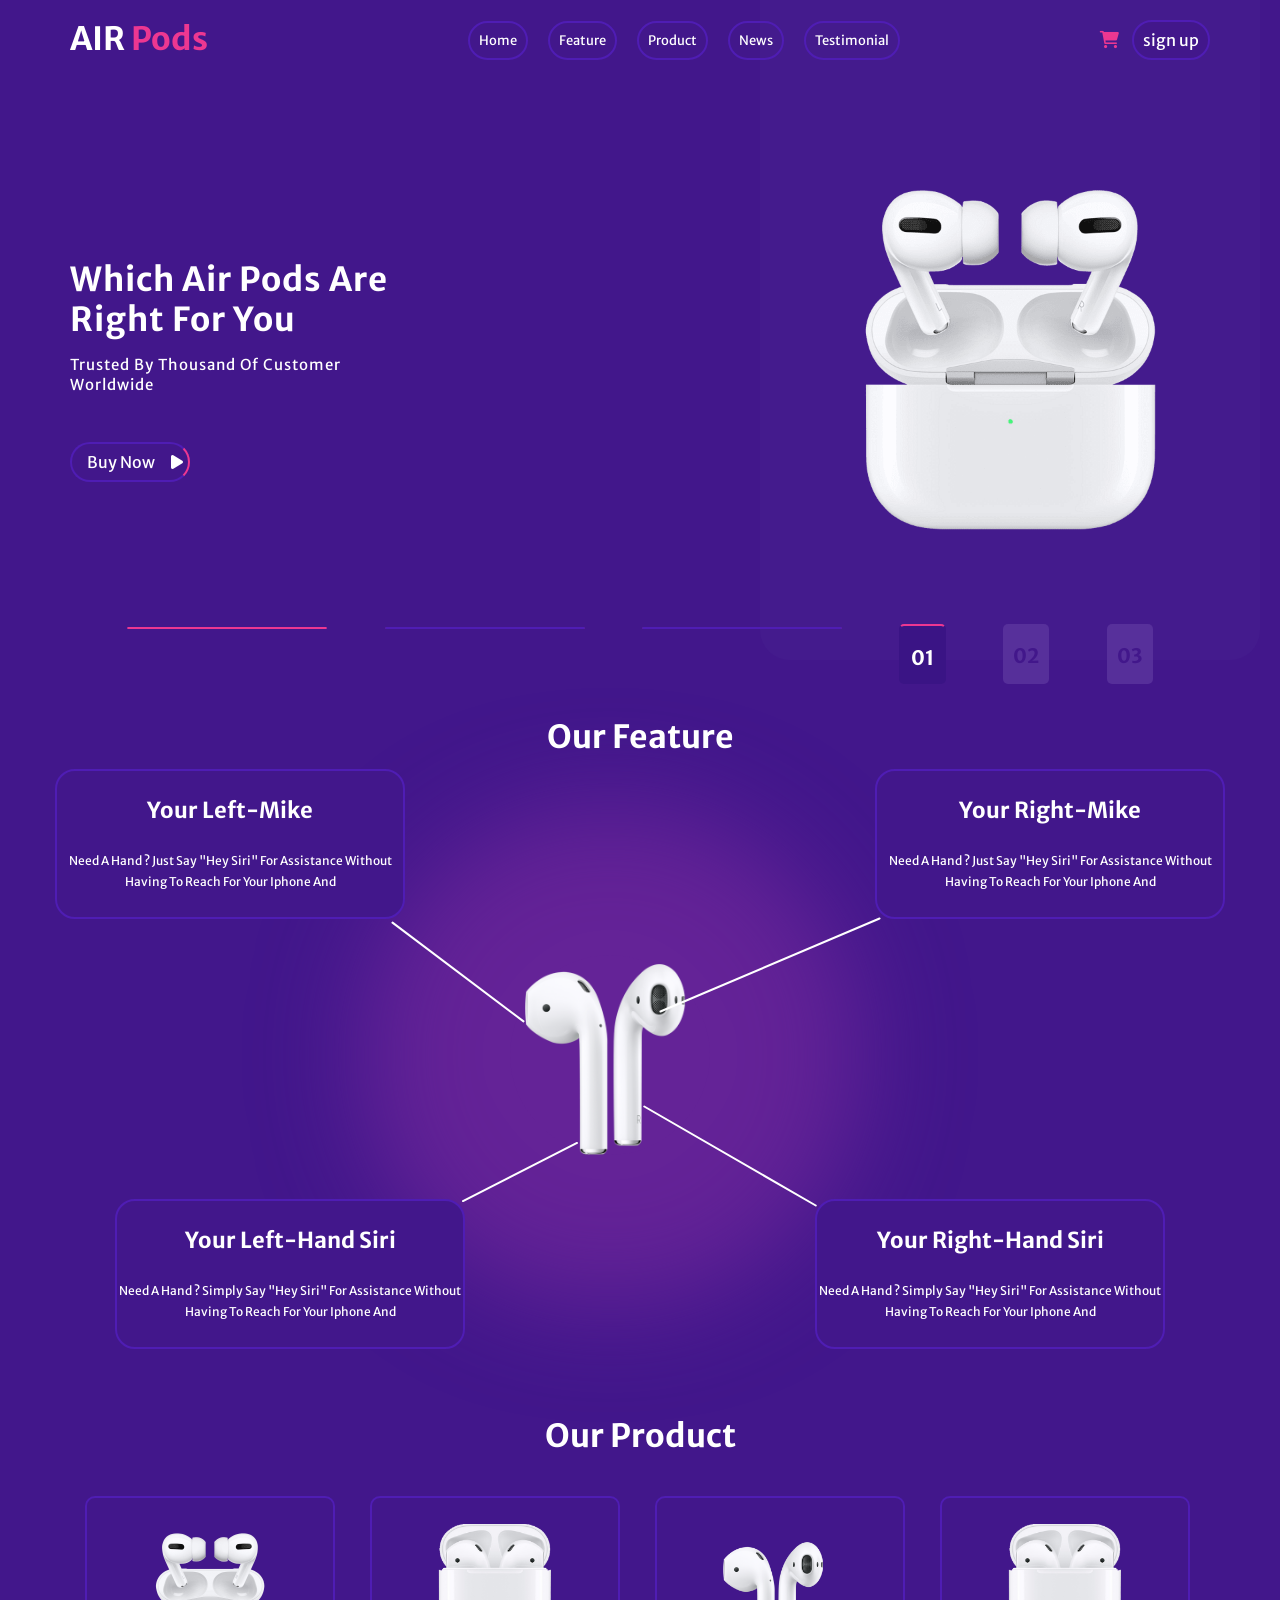
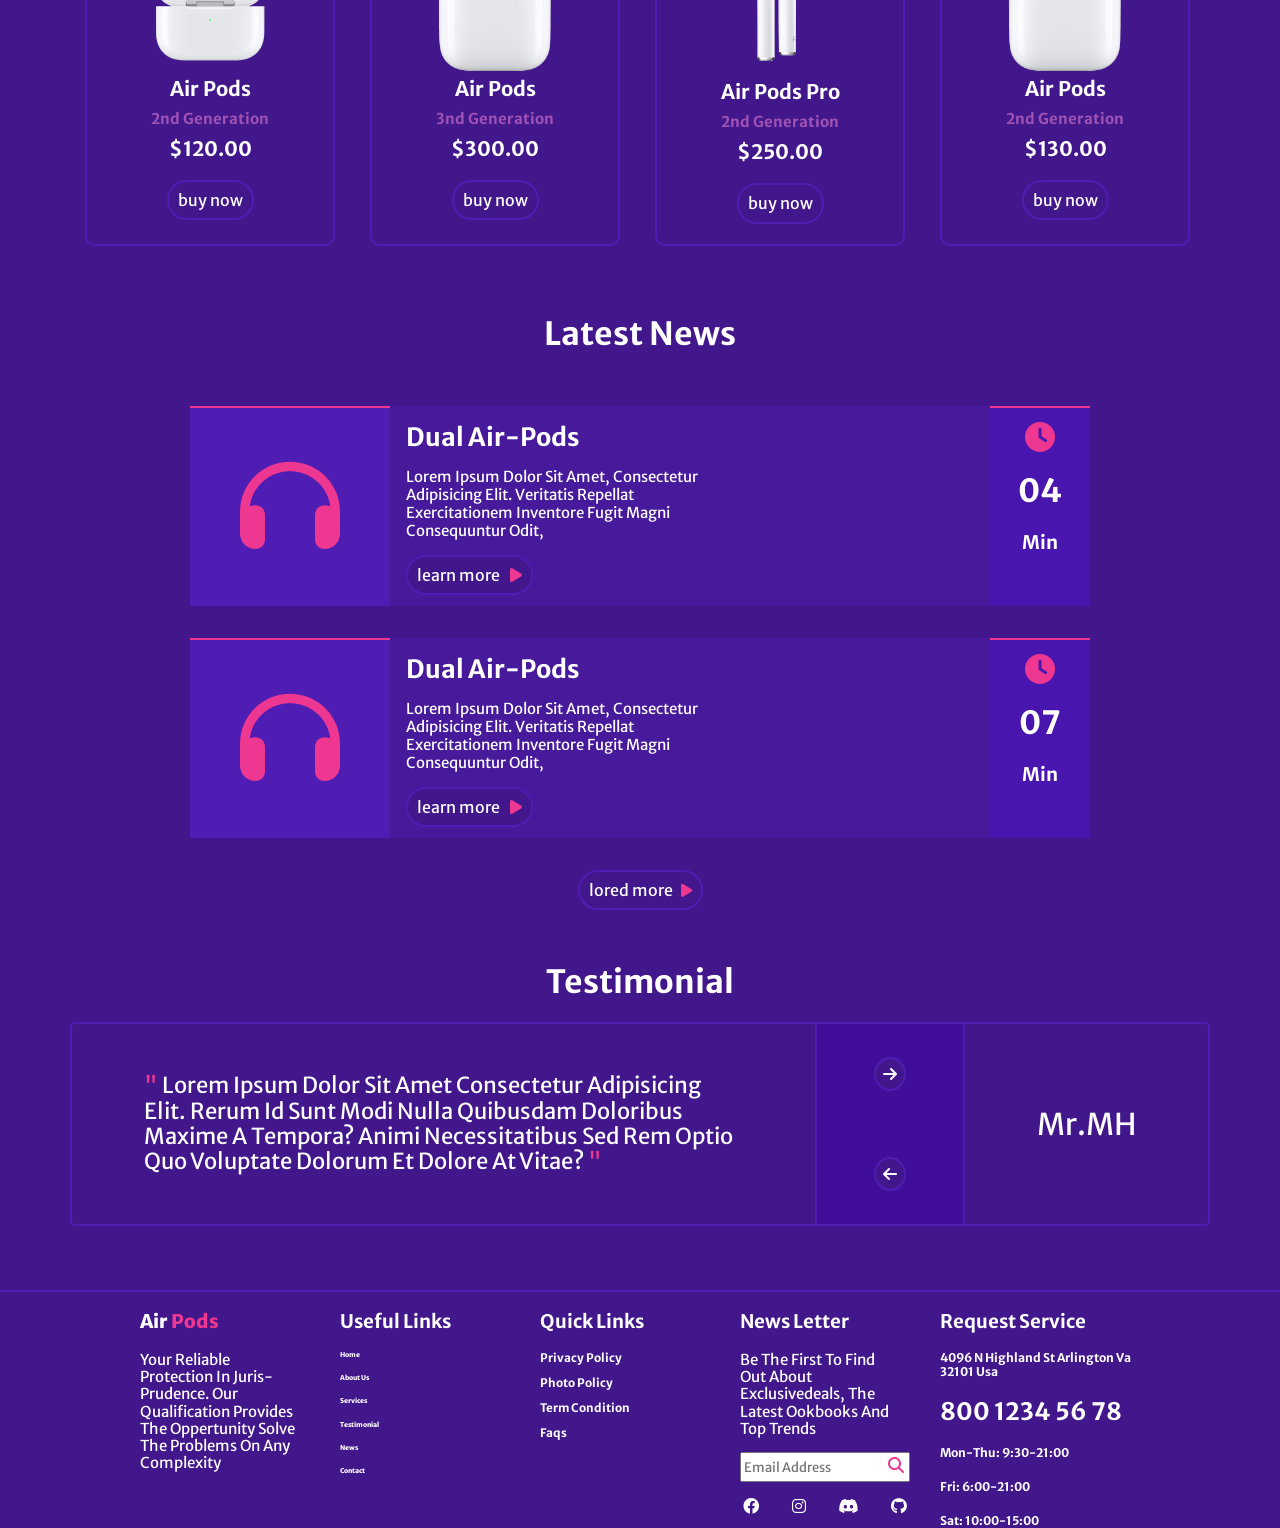
==== index.html @ da16f884 "v1.12" ====
<!DOCTYPE html>
<html lang="en">

<head>
    <meta charset="UTF-8">
    <meta http-equiv="X-UA-Compatible" content="IE=edge">
    <meta name="viewport" content="width=device-width, initial-scale=1.0">
    <!-- Main Template CSS File -->
    <link rel="stylesheet" href="../css/index.css">
    <!-- Render All Elements Normally -->
    <link rel="stylesheet" href="../css/normalize.css">
    <!-- Font Awesome Library -->
    <link rel="stylesheet" href="../css/all.css">
    <!-- Google Fonts -->
    <link rel="preconnect" href="https://fonts.googleapis.com">
    <link rel="preconnect" href="https://fonts.gstatic.com" crossorigin>
    <link href="https://fonts.googleapis.com/css2?family=Fira+Sans&family=Kanit:wght@400;500&family=Merriweather+Sans:ital,wght@0,400;0,500;0,600;0,700;1,700;1,800&family=Rubik+Distressed&display=swap" rel="stylesheet">
    <title>air pods </title>
</head>

<body>
    <div class="container">
        <nav>
            <div class="text">
                <h1>AIR <span>pods</span></h1>
            </div>
            <ul>
                <li><a href="#">home</a></li>
                <li><a href="#feature">feature</a></li>
                <li><a href="#product">product</a></li>
                <li><a href="#news">news</a></li>
                <li><a href="#testimonial">testimonial</a></li>
            </ul>
            <div class="btn">
                <i class="fa-solid fa-cart-shopping"></i>
                <button class="shape-btn">sign up</button>
            </div>
            <i class="fa-solid fa-bars" id="btn-bars"></i>
        </nav>
        <header>
            <img src="../images/pngwing.com.png" alt="" id="photo">
            <span></span>
            <div class="con-text">
                <h1>which air pods are right for you </h1>
                <p>trusted by thousand of customer worldwide </p>
                <button class="shape-btn">Buy Now  <i class="fa-solid fa-play"></i></button>
            </div>
        </header>
    </div>
    <div class="container" id="numbers">
        <span class="prpl active"></span>
        <span class="prpl"></span>
        <span class="prpl"></span>
        <h1 class="text active-text" id="img-1">01</h1>
        <h1 class="text" id="img-2">02</h1>
        <h1 class="text" id="img-3">03</h1>
    </div>
    <div class="feature" id="feature">
        <div class="container relative">
            <h1>our feature</h1>
            <span></span>
            <img src="../images/pngwing.com (1).png" alt="">
            <div class="shape-box box-1">
                <h1 class="text-style">your left-mike</h1>
                <p class="pr-style">need a hand ? just say "hey siri" for assistance without having to reach for your iphone and</p>
            </div>
            <div class="shape-box box-2">
                <h1 class="text-style">your right-mike</h1>
                <p class="pr-style">need a hand ? just say "hey siri" for assistance without having to reach for your iphone and</p>
            </div>
            <div class="shape-box box-3">
                <h1 class="text-style">your left-hand siri</h1>
                <p class="pr-style">need a hand ? simply say "hey siri" for assistance without having to reach for your iphone and</p>
            </div>
            <div class="shape-box box-4">
                <h1 class="text-style">your right-hand siri</h1>
                <p class="pr-style">need a hand ? simply say "hey siri" for assistance without having to reach for your iphone and</p>
            </div>
        </div>
    </div>
    <div class="product" id="product">
        <div class="container">
            <h1>our product</h1>
            <div class="container products">
                <div class="product_1 pro">
                    <img src="../images/pngwing.com.png" alt="">
                    <h1>air pods</h1>
                    <h3>2nd generation</h3>
                    <h1>$120.00</h1>
                    <button class="shape-btn">buy now</button>
                </div>
                <div class="product_2 pro">
                    <img src="../images/pngwing.com (2).png" alt="">
                    <h1>air pods </h1>
                    <h3>3nd generation</h3>
                    <h1>$300.00</h1>
                    <button class="shape-btn">buy now</button>
                </div>
                <div class="product_3 pro">
                    <img src="../images/pngwing.com (1).png" alt="">
                    <h1>air pods pro</h1>
                    <h3>2nd generation</h3>
                    <h1>$250.00</h1>
                    <button class="shape-btn">buy now</button>
                </div>
                <div class="product_4 pro">
                    <img src="../images/pngwing.com (2).png" alt="">
                    <h1>air pods </h1>
                    <h3>2nd generation</h3>
                    <h1>$130.00</h1>
                    <button class="shape-btn">buy now</button>
                </div>
            </div>
        </div>
    </div>
    <div class="news" id="news">
        <div class="container">
            <h1>latest news</h1>
            <div class="content con-1">
                <div class="image">
                    <i class="fa-solid fa-headphones"></i>
                </div>
                <div class="info">
                    <h1>dual air-pods</h1>
                    <p>Lorem ipsum dolor sit amet, consectetur adipisicing elit. Veritatis repellat exercitationem inventore fugit magni consequuntur odit,
                    </p>
                    <button class="shape-btn">learn more <i class="fa-solid fa-play"></i></button>
                </div>
                <div class="timer">
                    <i class="fa-sharp fa-solid fa-clock"></i>
                    <h1>04</h1>
                    <h3>min</h3>
                    
                </div>
            </div>
            <div class="content con-2">
                <div class="image">
                    <i class="fa-solid fa-headphones"></i>
                </div>
                <div class="info">
                    <h1>dual air-pods</h1>
                    <p>Lorem ipsum dolor sit amet, consectetur adipisicing elit. Veritatis repellat exercitationem inventore fugit magni consequuntur odit,
                    </p>
                    <button class="shape-btn">learn more <i class="fa-solid fa-play"></i></button>
                </div>
                <div class="timer">
                    <i class="fa-sharp fa-solid fa-clock"></i>
                    <h1>07</h1>
                    <h3>min</h3>
                </div>
            </div>
            <button class="shape-btn info-btn"> lored more <i class="fa-solid fa-play"></i></button>
        </div>
    </div>
    <div class="testimonial" id="testimonial">
        <div class="container">
            <h1>testimonial</h1>
            <div class="par">
                <div class="testimonial-info">
                    <p><span>"</span> Lorem ipsum dolor sit amet consectetur adipisicing elit. Rerum id sunt modi nulla quibusdam doloribus maxime a tempora? Animi necessitatibus sed rem optio quo voluptate dolorum et dolore at vitae? <span>"</span>
                </div>
                <div class="testimonial-btn ">
                    <i class="fa-solid fa-arrow-right"></i>
                    <i class="fa-solid fa-arrow-left"></i>
                </div>
                <span class="MrMH"> Mr.MH</span>
            </div>
        </div>
    </div>
    <div class="footer" id="footer">
        <div class="container footer-container">
            <div class="airpods">
                <h3>air <span> pods</span></h3>
                <p>your reliable protection in juris-prudence. our qualification provides the oppertunity solve the problems on any complexity</p>
            </div>
            <div class="useful-links">
                <h3>useful links</h3>
                <ul>
                    <li>
                        <a href="#home">
                            <h6>home</h6>
                        </a>
                    </li>
                    <li>
                        <a href="#">
                            <h6>about us </h6>
                        </a>
                    </li>
                    <li>
                        <a href="#">
                            <h6>services</h6>
                        </a>
                    </li>
                    <li>
                        <a href="#testimonial">
                            <h6>testimonial</h6>
                        </a>
                    </li>
                    <li>
                        <a href="#news">
                            <h6>news</h6>
                        </a>
                    </li>
                    <li>
                        <a href="#footer">
                            <h6>contact</h6>
                        </a>
                    </li>
                </ul>
            </div>
            <div class="quick-links">
                <h3>quick links</h3>
                <ul>
                    <li>
                        <a href="#">
                            <h3>privacy policy</h3>
                        </a>
                    </li>
                    <li>
                        <a href="#">
                            <h3>photo policy</h3>
                        </a>
                    </li>
                    <li>
                        <a href="#">
                            <h3>term condition</h3>
                        </a>
                    </li>
                    <li>
                        <a href="#">
                            <h3>faqs</h3>
                        </a>
                    </li>
                </ul>
            </div>
            <div class="news-letter">
                <h3>news letter</h3>
                <p>be the first to find out about exclusivedeals, the latest ookbooks and top trends </p>
                <form action="">
                    <input type="email" placeholder="email address">
                    <i class="fa-solid fa-magnifying-glass"></i>
                </form>
                <div class="social">
                    <i class="fa-brands fa-facebook"></i>
                    <i class="fa-brands fa-instagram"></i>
                    <i class="fa-brands fa-discord"></i>
                    <i class="fa-brands fa-github"></i>
                </div>
            </div>
            <div class="request-service ">
                <h3>request service</h3>
                <h5>4096 n highland st arlington va 32101 usa</h5>
                <h2>800 1234 56 78</h2>
                <h5>mon-thu: 9:30-21:00</h5>
                <h5>fri: 6:00-21:00</h5>
                <h5>sat: 10:00-15:00</h5>
            </div>
        </div>
    </div>
    <script src="../js/index.js"></script>
</body>

</html>
---- css/index.css ----
/* Start Variables */
  
   :root {
      --main-color: #42178b;
      --secondary-color: #ed3791;
      --border-color: #4f1db4;
      --bg-color: #4a25934d;
      --white: #fff;
      --circl-color: #642397;
      --main-duration: 0.5s;
      --image-size: 400px;
  }
  /* End Variables */
  /* Start Global Rules */
  
  * {
      text-transform: capitalize;
      -webkit-box-sizing: border-box;
      -moz-box-sizing: border-box;
      box-sizing: border-box;
  }
  
  html {
      scroll-behavior: smooth;
  }
  
  body {
      font-family: 'Merriweather Sans', sans-serif;
      background-color: var(--main-color);
  }
  
  .container {
      padding-left: 15px;
      padding-right: 15px;
      margin-left: auto;
      margin-right: auto;
  }
  /* Small */
  
  @media (min-width: 768px) {
      .container {
          width: 750px;
      }
  }
  /* Medium */
  
  @media (min-width: 992px) {
      .container {
          width: 970px;
      }
  }
  /* Large */
  
  @media (min-width: 1200px) {
      .container {
          width: 1170px;
      }
  }
  /* End Global Rules */
  /* Start Components */
  
  .shape-btn {
      color: var(--white);
      background-color: var(--main-color);
      border: 2px solid var(--border-color);
      border-radius: 20px;
      padding: 9px;
      -webkit-border-radius: 20px;
      -moz-border-radius: 20px;
      -ms-border-radius: 20px;
      -o-border-radius: 20px;
  }
  
  .shape-box {
      display: flex;
      flex-direction: column;
      justify-content: center;
      align-items: center;
      position: relative;
      width: 350px;
      height: 150px;
      background-color: var(--main-color);
      border: 2px solid var(--border-color);
      border-radius: 20px;
      text-align: center;
      -webkit-border-radius: 20px;
      -moz-border-radius: 20px;
      -ms-border-radius: 20px;
      -o-border-radius: 20px;
  }
  /* End Components */
  /* Start nav */
  
  nav .fa-bars {
      display: none;
      font-size: 20px;
      color: var(--white);
      cursor: pointer;
  }
  
  nav {
      display: flex;
      justify-content: space-between;
      align-items: center;
  }
  
  nav h1 {
      width: fit-content;
      cursor: pointer;
      color: var(--white);
  }
  
  nav h1 span {
      color: var(--secondary-color);
  }
  
  nav ul {
      list-style: none;
      display: flex;
  }
  
  nav ul li {
      margin-left: 20px;
  }
  /* Medium */
  
  @media (max-width: 992px) {
      nav ul {
          display: none;
      }
      nav .fa-bars {
          display: block;
      }
  }
  
  nav ul li a {
      font-size: 13px;
      text-decoration: none;
      padding: 9px;
      color: var(--white);
      border: 2px solid var(--border-color);
      border-radius: 30px;
      -webkit-border-radius: 30px;
      -moz-border-radius: 30px;
      -ms-border-radius: 30px;
      -o-border-radius: 30px;
  }
  
  nav ul li a:hover {
      background-color: var(--secondary-color);
      transform: translate(1.2);
      transition: var(--main-duration);
      border: 2px solid var(--white);
      -webkit-transform: translate(1.2);
      -moz-transform: translate(1.2);
      -ms-transform: translate(1.2);
      -o-transform: translate(1.2);
      -webkit-transition: var(--main-duration);
      -moz-transition: var(--main-duration);
      -ms-transition: var(--main-duration);
      -o-transition: var(--main-duration);
  }
  
  nav .btn button:hover {
      cursor: pointer;
      background-color: var(--secondary-color);
      transform: translate(1.2);
      transition: 0.4s;
      border: 2px solid var(--white);
      -webkit-transform: translate(1.2);
      -moz-transform: translate(1.2);
      -ms-transform: translate(1.2);
      -o-transform: translate(1.2);
      -webkit-transition: 0.4s;
      -moz-transition: 0.4s;
      -ms-transition: 0.4s;
      -o-transition: 0.4s;
  }
  
  nav .btn i {
      font-size: 17px;
      transition: var(--main-duration);
      color: var(--secondary-color);
      margin-right: 10px;
      text-align: center;
      cursor: pointer;
      -webkit-transition: var(--main-duration);
      -moz-transition: var(--main-duration);
      -ms-transition: var(--main-duration);
      -o-transition: var(--main-duration);
  }
  
  nav .btn i:hover {
      color: var(--white);
      transform: scale(1.3);
      -webkit-transform: scale(1.3);
      -moz-transform: scale(1.3);
      -ms-transform: scale(1.3);
      -o-transform: scale(1.3);
  }
  /* end nav */
  /* Start Header */
  
  header {
      margin-top: 5rem;
      position: relative;
      display: flex;
      flex-direction: row-reverse;
      justify-content: space-between;
      align-items: center;
  }
  
  header img {
      width: 400px;
      height: 400px;
  }
  /* Small */
  
  @media (max-width: 768px) {
      header img {
          margin-top: 20px;
          width: 250px;
      }
      header span {
          display: none;
      }
  }
  
  header span {
      border-bottom-left-radius: 30px;
      border-bottom-right-radius: 30px;
      border-bottom-color: var(--main-color);
      position: absolute;
      width: 500px;
      margin: 0;
      height: 700px;
      background-color: var(--bg-color);
      z-index: -1;
      left: 100%;
      top: -50%;
      transform: translateX(-90%);
      -webkit-transform: translateX(-90%);
      -moz-transform: translateX(-90%);
      -ms-transform: translateX(-90%);
      -o-transform: translateX(-90%);
  }
  
  header .con-text {
      max-width: 350px;
      color: var(--white);
  }
  
  header .con-text h1 {
      font-size: 33px;
      letter-spacing: 1px;
      line-height: 40px;
      margin-bottom: 0;
  }
  
  header .con-text p {
      font-size: 15px;
      letter-spacing: 1px;
      line-height: 20px;
  }
  
  header .con-text button {
      width: 120px;
      margin-top: 2rem;
      padding-left: 0px;
      padding-right: 15px;
      cursor: pointer;
  }
  /* Small */
  
  @media (max-width: 768px) {
      header {
          flex-direction: column-reverse;
      }
      header .con-text button {
          margin-left: 50%;
          transform: translateX(-50%);
      }
      header .con-text {
          text-align: center;
      }
  }
  
  #numbers {
      display: flex;
      justify-content: space-evenly;
      align-items: center;
  }
  
  #numbers .prpl {
      border-radius: 4px;
      width: 200px;
      border: 1px solid var(--border-color);
      background-color: var(--secondary-color);
      -webkit-border-radius: 4px;
      -moz-border-radius: 4px;
      -ms-border-radius: 4px;
      -o-border-radius: 4px;
  }
  
  #numbers .active {
      border: 1.5px solid var(--secondary-color);
  }
  
  #numbers .text {
      cursor: pointer;
      margin-top: 4rem;
      height: 60px;
      text-align: center;
      padding-top: 20px;
      padding-left: 10px;
      padding-right: 10px;
      font-size: 20px;
      color: var(--main-color);
      border-radius: 5px;
      background-color: #5d37a0c0;
      -webkit-border-radius: 5px;
      -moz-border-radius: 5px;
      -ms-border-radius: 5px;
      -o-border-radius: 5px;
  }
  
  @media (max-width: 992px) {
      #numbers .prpl {
          width: 150px;
      }
  }
  
  @media (max-width: 500px) {
      #numbers .prpl {
          width: 50px;
      }
  }
  
  #numbers .active-text {
      color: white;
      background-color: #3a1485;
      border-radius: 5px;
      border: 2px solid transparent;
      border-top-color: var(--secondary-color);
      -webkit-border-radius: 5px;
      -moz-border-radius: 5px;
      -ms-border-radius: 5px;
      -o-border-radius: 5px;
  }
  
  header .con-text button {
      border-right-color: var(--secondary-color);
      position: relative;
      
  }
  
  header .con-text button .fa-play::before {
      right: 5px;
      top: 10px;
      position: absolute;
      content: "\f04b";
  }
  
  header .con-text button:hover {
      border-top-color: var(--secondary-color);
      border-bottom-color: var(--secondary-color);
      border-left-color: var(--secondary-color);
      transition: var(--main-duration);
      -webkit-transition: var(--main-duration);
      -moz-transition: var(--main-duration);
      -ms-transition: var(--main-duration);
      -o-transition: var(--main-duration);
  }
  /* End Header */
  /* Start Landing Section */
  /* End Landing Section */
  /* End Landing Section */
  /* Start Features*/
  
  .feature .container {
      position: relative;
      height: 630px;
  }
  
  .feature h1 {
      text-align: center;
      color: var(--white);
  }
  
  .feature .container img {
      width: var(--image-size);
      margin-top: 150px;
      margin-left: 50%;
      transform: translateX(-50%);
      -webkit-transform: translateX(-50%);
      -moz-transform: translateX(-50%);
      -ms-transform: translateX(-50%);
      -o-transform: translateX(-50%);
  }
  
  .feature .container span {
      z-index: -1;
      width: 200px;
      position: absolute;
      left: 455px;
      top: 236px;
      height: 200px;
      opacity: 1.5;
      border-radius: 50%;
      -webkit-border-radius: 50%;
      -moz-border-radius: 50%;
      -ms-border-radius: 50%;
      -o-border-radius: 50%;
      background-color: var(--circl-color);
      box-shadow: 0px 0px 100px 150px var(--circl-color);
  }
  
  @media (max-width: 1200px) {
      .feature .container span {
          display: none;
      }
      .feature .container img {
          width: 300px;
          margin: 0 auto;
          margin-top: 0px;
          margin-left: 50%;
          /* margin-right: 50%; */
          z-index: -1;
          opacity: 0.9;
          background-color: var(--circl-color);
          transform: translate(-50%);
          border-radius: 50%;
          box-shadow: 0px 0px 50px 50px var(--circl-color);
          -webkit-transform: translate(-50%);
          -moz-transform: translate(-50%);
          -ms-transform: translate(-50%);
          -o-transform: translate(-50%);
      }
  }
  
  .feature .container .box-1 {
      position: absolute;
      top: 50px;
      left: 0;
  }
  
  .feature .container .box-2 {
      position: absolute;
      top: 50px;
      right: 0;
  }
  
  .feature .container .box-3 {
      position: absolute;
      bottom: 0;
      left: 60px;
  }
  
  .feature .container .box-4 {
      position: absolute;
      bottom: 0;
      right: 60px;
  }
  
  .feature .container .box-1::after {
      content: '';
      top: 200px;
      width: 166px;
      height: 2px;
      background-color: var(--white);
      position: absolute;
      left: 318px;
      transform: rotate(37deg);
      border-radius: 50px;
      -webkit-border-radius: 50px;
      -moz-border-radius: 50px;
      -ms-border-radius: 50px;
      -o-border-radius: 50px;
  }
  
  .feature .container .box-2::after {
      content: '';
      top: 193px;
      width: 240px;
      height: 2px;
      background-color: var(--white);
      position: absolute;
      right: 333px;
      transform: rotate(157deg);
      border-radius: 50px;
      -webkit-border-radius: 50px;
      -moz-border-radius: 50px;
      -ms-border-radius: 50px;
      -o-border-radius: 50px;
  }
  
  .feature .container .box-3::after {
      content: '';
      top: -30px;
      width: 130px;
      height: 2px;
      background-color: var(--white);
      position: absolute;
      right: -122px;
      transform: rotate(-27deg);
      border-radius: 50px;
      -webkit-border-radius: 50px;
  }
  
  .feature .container .box-4::after {
      content: '';
      top: -46px;
      width: 200px;
      height: 2px;
      background-color: var(--white);
      position: absolute;
      right: 333px;
      transform: rotate(30deg);
      border-radius: 50px;
      -webkit-border-radius: 50px;
      -moz-border-radius: 50px;
      -ms-border-radius: 50px;
      -o-border-radius: 50px;
  }
  
  .text-style {
      font-size: 22px;
  }
  
  .pr-style {
      font-size: 12px;
      line-height: 21px;
      color: var(--white);
  }
  
  @media (max-width: 1200px) {
      .feature .container {
          display: flex;
          justify-content: center;
          align-items: center;
          flex-direction: column;
          position: relative;
      }
      .feature .container .box-1::after,
      .feature .container .box-2::after,
      .feature .container .box-3::after,
      .feature .container .box-4::after {
          display: none;
      }
      .feature .container .box-1,
      .feature .container .box-2,
      .feature .container .box-3,
      .feature .container .box-4 {
          position: relative;
          margin-bottom: 20px;
      }
      .feature .container .box-3 {
          left: 0;
          margin-top: 50px;
      }
      .feature .container .box-4 {
          right: 0;
      }
      .feature .container {
          height: fit-content;
      }
      .feature .container img {
          width: 300px;
          margin: 0 auto;
          margin-top: 0px;
          margin-left: 50%;
          /* margin-right: 50%; */
          transform: translate(-50%);
          -webkit-transform: translate(-50%);
          -moz-transform: translate(-50%);
          -ms-transform: translate(-50%);
          -o-transform: translate(-50%);
      }
  }
  /* End Features */
  /* Start products  */
  
  .product {
      margin-top: 3rem;
  }
  
  .product .container {
      display: flex;
      flex-direction: column;
      align-items: center;
      justify-content: center;
  }
  
  .product .container h1 {
      color: var(--white);
      text-align: center;
  }
  
  .product .container .products .product_1 img {
      width: 150px;
  }
  
  .product .container .products .product_2 img {
      width: 150px;
  }
  
  .product .container .products .product_3 img {
      width: 250px;
      margin-left: 30px;
  }
  
  .product .container .products .product_4 img {
      width: 150px;
  }
  
  .product .container .pro {
      width: 250px;
      margin-top: 20px;
      background-color: var(--main-color);
      border: 2px solid var(--border-color);
      border-radius: 10px;
      height: 350px;
      display: flex;
      flex-direction: column;
      justify-content: center;
      align-items: center;
      -webkit-border-radius: 10px;
      -moz-border-radius: 10px;
      -ms-border-radius: 10px;
      -o-border-radius: 10px;
  }
  
  .product .container .products {
      display: grid;
      grid-template-columns: repeat(auto-fill, minmax(277px, 1fr));
  }
  
  .product .container .products .product_1 h1,
  .product .container .products .product_2 h1,
  .product .container .products .product_3 h1,
  .product .container .products .product_4 h1 {
      font-size: 20px;
      margin: 5px;
      color: var(--white);
  }
  
  .product .container .products .product_1 h3,
  .product .container .products .product_2 h3,
  .product .container .products .product_3 h3,
  .product .container .products .product_4 h3 {
      color: var(--white);
      font-size: 15px;
      color: #c36ac3b8;
      margin: 05px;
  }
  
  .product .container .products .product_1 button,
  .product .container .products .product_2 button,
  .product .container .products .product_3 button,
  .product .container .products .product_4 button {
      margin-top: 15px;
  }
  
  .product .container .products .product_1 button:hover,
  .product .container .products .product_2 button:hover,
  .product .container .products .product_3 button:hover,
  .product .container .products .product_4 button:hover {
      background-color: var(--secondary-color);
      transform: translate(1.2);
      transition: var(--main-duration);
      border: 2px solid var(--white);
      -webkit-transform: translate(1.2);
      -moz-transform: translate(1.2);
      -ms-transform: translate(1.2);
      -o-transform: translate(1.2);
      -webkit-transition: var(--main-duration);
      -moz-transition: var(--main-duration);
      -ms-transition: var(--main-duration);
      -o-transition: var(--main-duration);
  }
  /* end products  */
  /* Start news */
  
  .news {
      color: var(--white);
      margin-top: 3rem;
  }
  
  .news .container .con-1,
  .news .container .con-2 {
      margin-top: 2rem;
  }
  
  .news .container {
      display: flex;
      align-items: center;
      justify-content: center;
      flex-direction: column;
  }
  
  .news .container h1 {
      text-align: center;
      color: var(--white);
  }
  
  .news .container .content {
      display: flex;
      justify-content: center;
      align-items: center;
      flex-wrap: wrap;
  }
  
  .news .container .content .image {
      position: relative;
      width: 200px;
      height: 200px;
      background-color: var(--border-color);
  }
  
  .news .container .content .image::before {
      content: '';
      width: 200px;
      height: 2px;
      position: absolute;
      top: 0;
      left: 0;
      background-color: var(--secondary-color);
  }
  
  .news .container .content .info {
      width: 600px;
      height: 200px;
      background-color: #4f1db462;
  }
  
  .news .container .content .info h1 {
      width: fit-content;
      margin-left: 1rem;
  }
  
  .news .container .content .info p {
      width: 300px;
      margin-left: 1rem;
      font-size: 15px;
      line-height: 18px;
  }
  
  .news .container .content .info button {
      margin-left: 1rem;
  }
  
  .news .container .content .timer {
      position: relative;
      width: 100px;
      height: 200px;
      text-align: center;
      background-color: #4b14bac1;
  }
  
  .news .container .content .timer::after {
      content: '';
      width: 100px;
      height: 2px;
      position: absolute;
      top: 0;
      left: 0;
      background-color: var(--secondary-color);
  }
  
  .news .container .content .info h1 {
      font-size: 25px;
  }
  
  @media (max-width: 992px) {
      .news .container .content {
          flex-direction: column;
      }
      .news .container .content .info {
          width: 200px;
          height: 200px;
      }
      .news .container .content .info p {
          width: 150px;
          font-size: 5px;
      }
      .news .container .content .info h1 {
          font-size: 20px;
      }
      .news .container .content .timer {
          position: relative;
          width: 200px;
      }
      .news .container .content .timer::after {
          width: 200px;
      }
  }
  
  .info-btn {
      margin: 2rem auto;
  }
  
  .news .container .content .image i {
      font-size: 100px;
      margin-top: 50px;
      color: var(--secondary-color);
      text-align: center;
      margin-left: 50%;
      transform: translate(-50%);
      -webkit-transform: translate(-50%);
      -moz-transform: translate(-50%);
      -ms-transform: translate(-50%);
      -o-transform: translate(-50%);
  }
  
  .news .container .content .info button i {
      margin-left: 7px;
      color: var(--secondary-color);
      transition: var(--main-duration);
      -webkit-transition: var(--main-duration);
      -moz-transition: var(--main-duration);
      -ms-transition: var(--main-duration);
      -o-transition: var(--main-duration);
  }
  
  .news .container .content .info button i:hover {
      color: var(--white);
      transform: scale(1.4);
      -webkit-transform: scale(1.4);
      -moz-transform: scale(1.4);
      -ms-transform: scale(1.4);
      -o-transform: scale(1.4);
  }
  
  .news .container .content .timer i {
      font-size: 30px;
      color: var(--secondary-color);
      text-align: center;
      margin-top: 1rem;
  }
  
  .news .info-btn i {
      font-size: 15px;
      margin-left: 5px;
      color: var(--secondary-color);
      text-align: center;
      transition: var(--main-duration);
      -webkit-transition: var(--main-duration);
      -moz-transition: var(--main-duration);
      -ms-transition: var(--main-duration);
      -o-transition: var(--main-duration);
  }
  
  .news .info-btn i:hover {
      color: var(--white);
      transform: rotate(90deg) scale(1.4);
      -webkit-transform: rotate(90deg) scale(1.4);
      -moz-transform: rotate(90deg) scale(1.4);
      -ms-transform: rotate(90deg) scale(1.4);
      -o-transform: rotate(90deg) scale(1.4);
  }
  /* End news */
  /* Start testimonial */
  
  .testimonial .container h1 {
      text-align: center;
      color: var(--white);
  }
  
  .testimonial .container .par {
      display: flex;
      justify-content: space-evenly;
      align-items: center;
      background-color: var(--main-color);
      border: var(--border-color) 2px solid;
      border-radius: 5px;
      -webkit-border-radius: 5px;
      -moz-border-radius: 5px;
      -ms-border-radius: 5px;
      -o-border-radius: 5px;
  }
  
  .testimonial .container .testimonial-info {
      display: flex;
      justify-content: center;
      align-items: center;
      width: 600px;
      height: 200px;
  }
  
  .testimonial .container .testimonial-btn {
      width: 150px;
      height: 200px;
      display: flex;
      justify-content: center;
      align-items: center;
      flex-direction: column;
      background-color: #4007a395;
      border: var(--border-color) 2px solid;
      border-top: transparent;
      border-bottom: transparent;
  }
  
  .testimonial .container .testimonial-btn i {
      cursor: pointer;
      margin: auto;
      border-radius: 50%;
      padding: 7px;
      color: var(--white);
      background-color: var(--main-color);
      border: 2px solid var(--border-color);
      -webkit-border-radius: 50%;
      -moz-border-radius: 50%;
      -ms-border-radius: 50%;
      -o-border-radius: 50%;
      transition: var(--main-duration);
      -webkit-transition: var(--main-duration);
      -moz-transition: var(--main-duration);
      -ms-transition: var(--main-duration);
      -o-transition: var(--main-duration);
  }
  
  .testimonial .container .testimonial-btn i:hover {
      background-color: var(--white);
      border-color: var(--secondary-color);
      color: var(--secondary-color);
      transform: rotate(180deg);
      -webkit-transform: rotate(180deg);
      -moz-transform: rotate(180deg);
      -ms-transform: rotate(180deg);
      -o-transform: rotate(180deg);
  }
  
  .testimonial .container .testimonial-info p {
      font-size: 22px;
      color: var(--white);
  }
  
  .testimonial .container .testimonial-info p span {
      color: var(--secondary-color);
  }
  
  .MrMH {
      color: var(--white);
      font-size: 30px;
  }
  
  @media (max-width: 992px) {
      .testimonial .container .par {
          flex-direction: column;
          justify-content: center;
          align-items: center;
      }
      .testimonial-info p {
          width: 250px;
          font-size: 22px;
          color: var(--white);
      }
      .testimonial .container .par {
          display: flex;
        justify-content: center;
            align-items: center;
          margin: 0px auto;
          height: 590px;
          justify-content: space-evenly;
          align-items: center;
          background-color: var(--main-color);
          border: var(--border-color) 2px solid;
          border-radius: 5px;
          -webkit-border-radius: 5px;
          -moz-border-radius: 5px;
          -ms-border-radius: 5px;
          -o-border-radius: 5px;
      }
      .testimonial .container .testimonial-btn i {
          cursor: pointer;
          margin: auto;
          border-radius: 50%;
          padding: 7px;
          color: var(--white);
          background-color: var(--main-color);
          border: 2px solid var(--border-color);
          -webkit-border-radius: 50%;
          -moz-border-radius: 50%;
          -ms-border-radius: 50%;
          -o-border-radius: 50%;
          transition: var(--main-duration);
          -webkit-transition: var(--main-duration);
          -moz-transition: var(--main-duration);
          -ms-transition: var(--main-duration);
          -o-transition: var(--main-duration);
      }
      .testimonial .container .testimonial-btn {
          width: 100%;
          height: 100px;
          display: flex;
          justify-content: center;
          align-items: center;
          flex-direction: column;
          background-color: #4007a395;
          border: var(--border-color) 2px solid;
          border-right: transparent;
          border-left: transparent;
      }
      .testimonial .container .testimonial-info {
          display: flex;
          justify-content: center;
          align-items: center;
          width: 300px;
          height: 200px;
      }
      .testimonial .container .par {
          width: 300px;
      }
  }
  /* End testimonial */
  /* Start Contact */
  /* End Contact */
  /* Start Footer */
  
  .airpods,
  .useful-links,
  .quick-links,
  .news-letter,
  .request-service {
      height: 200px;
  }
  
  .footer-container {
      margin: 0 auto;
      display: grid;
      align-items: center;
      justify-content: center;
      color: var(--white);
      grid-template-columns: repeat(auto-fill, minmax(100px, 200px));
  }
  
  .footer {
      margin-top: 4rem;
      border: 2px solid var(--border-color);
      border-bottom: transparent;
      border-left: transparent;
      border-right: transparent;
  }
  
  .airpods h3,
  .useful-links h6 {
      font-weight: 800;
  }
  
  .airpods h3 span {
      color: var(--secondary-color);
  }
  
  .airpods p,
  .news-letter p {
      width: 160px;
      font-size: 15px;
      font-weight: 400;
  }
  
  .useful-links ul,
  .quick-links ul {
      list-style: none;
      margin-left: 0;
      padding: 0 0 0 0;
  }
  
  .useful-links ul li a,
  .quick-links ul li a {
      text-decoration: none;
      color: var(--white);
      font-size: 10px;
      font-weight: 400;
  }
  
  .social {
      margin-top: 1rem;
      margin-left: -30px;
      display: flex;
      justify-content: space-evenly;
      align-items: center;
  }
  
  form input {
      text-transform: capitalize;
      width: 170px;
      font-size: 13px;
      height: 30px;
      position: relative;
  }
  
  form {
      position: relative;
  }
  
  .fa-magnifying-glass::before {
      content: "\f002";
      position: absolute;
      cursor: pointer;
      top: 5px;
      right: 36px;
      color: var(--secondary-color);
  }
  
  .request-service h5 {
      font-size: 12px;
      margin-top: 0px;
  }
  
  i {
      cursor: pointer;
  }
  /* End Footer */
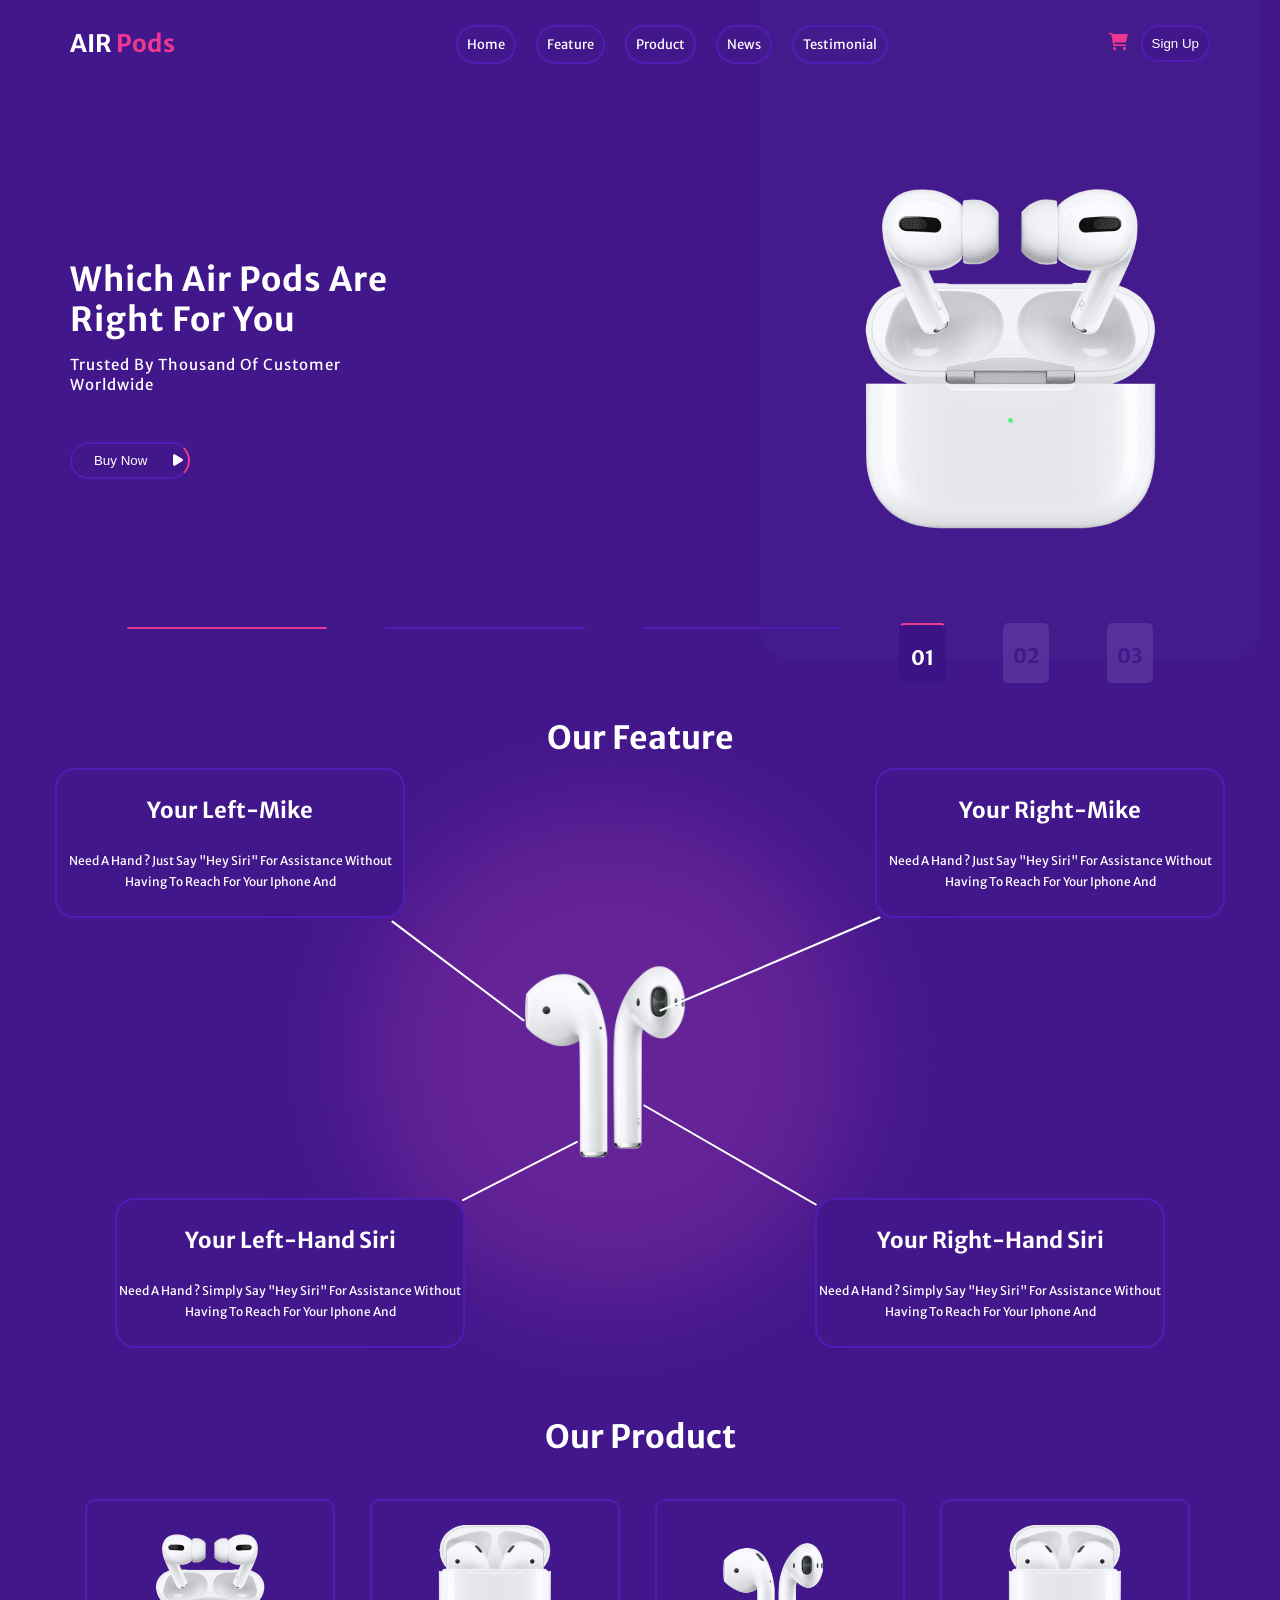
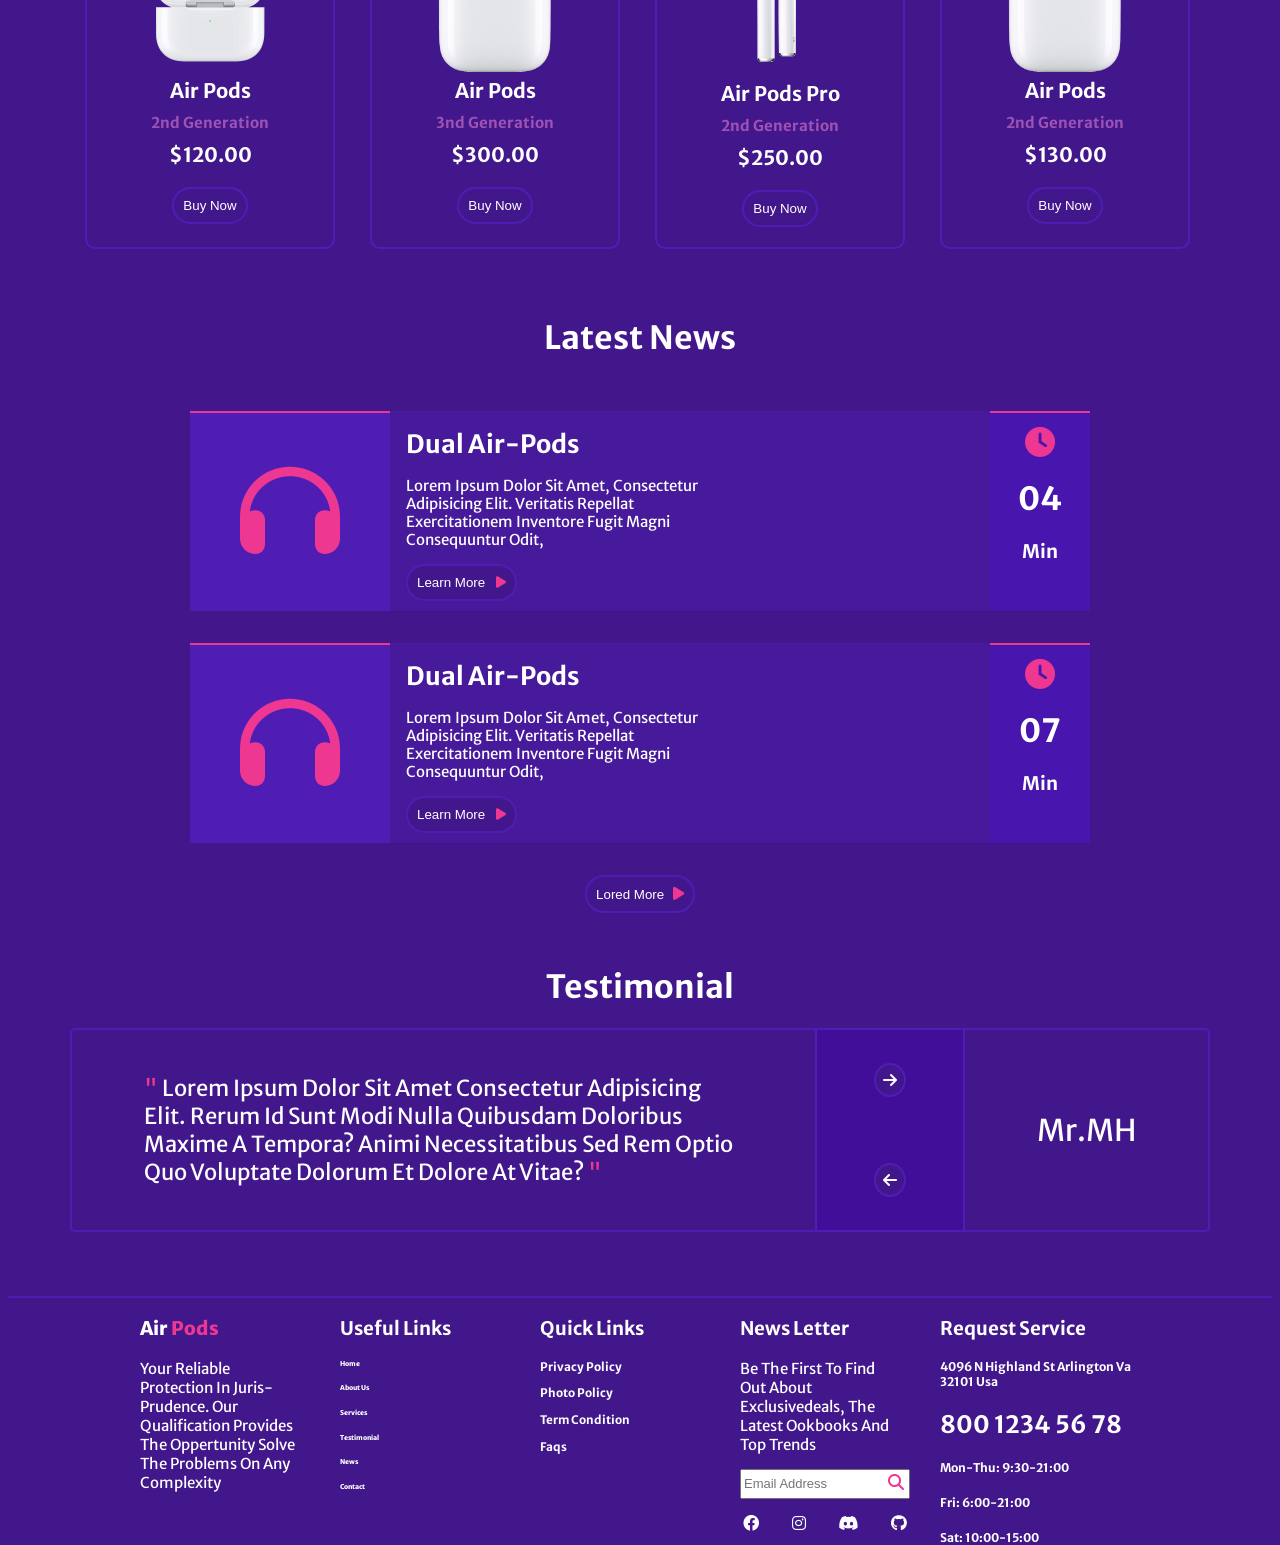
==== commit 4e7de6b9: "v1.03" ====
--- a/index.html
+++ b/index.html
@@ -6,10 +6,9 @@
     <meta http-equiv="X-UA-Compatible" content="IE=edge">
     <meta name="viewport" content="width=device-width, initial-scale=1.0">
     <!-- Main Template CSS File -->
-    <link rel="stylesheet" href="../css/index.css">
+    <link rel="stylesheet" href="./css/index.css">
     <!-- Render All Elements Normally -->
-    <link rel="stylesheet" href="../css/normalize.css">
-    <!-- Font Awesome Library -->
+<link rel="stylesheet" href="../air pods/css/normalize.css">    <!-- Font Awesome Library -->
     <link rel="stylesheet" href="../css/all.css">
     <!-- Google Fonts -->
     <link rel="preconnect" href="https://fonts.googleapis.com">
